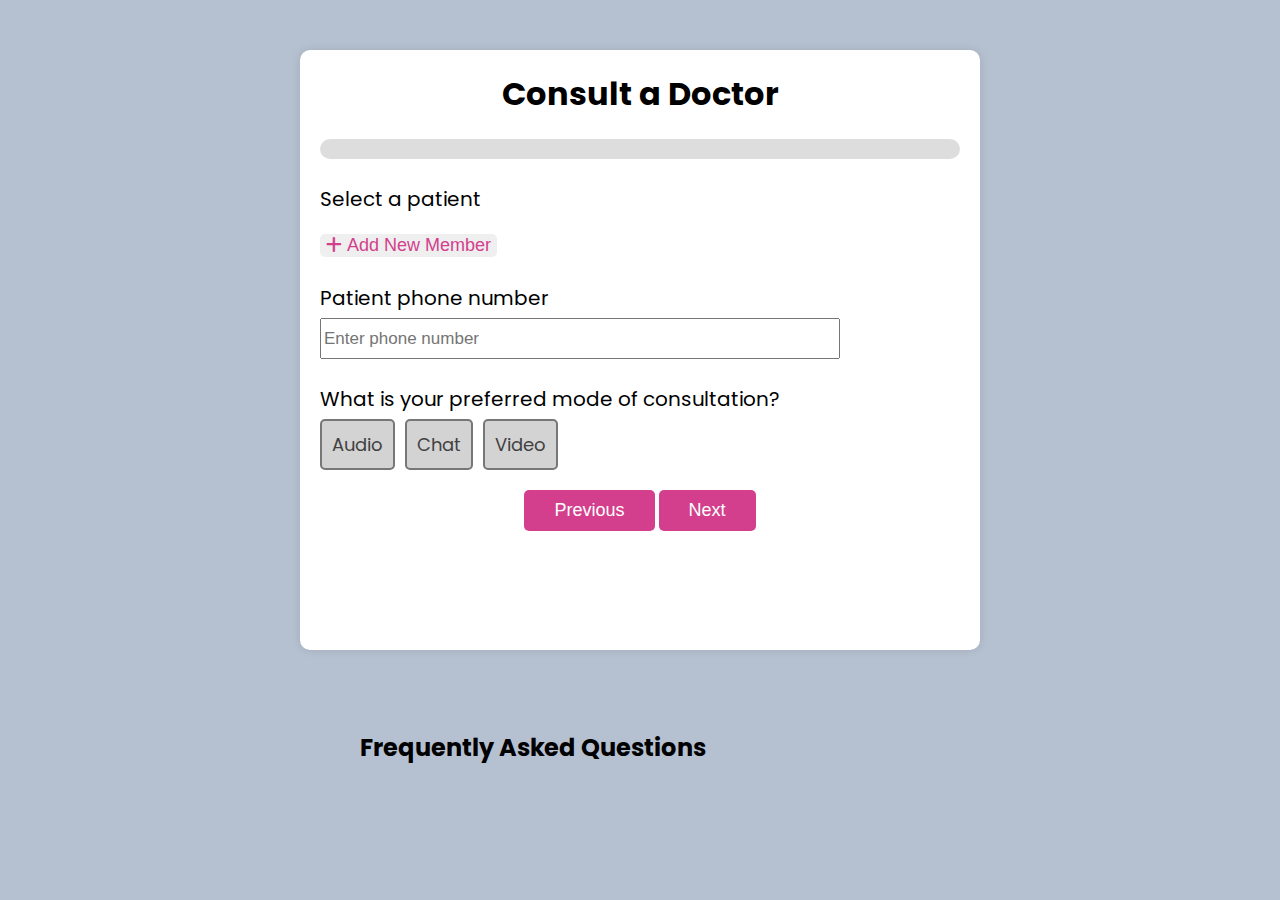
==== finddoc2.html @ 89c43ac7 "Add files via upload" ====
<!DOCTYPE html>
<html lang="en">
<head>
<meta charset="UTF-8">
<meta name="viewport" content="width=device-width, initial-scale=1.0">
<title>Consult a Doctor</title>
<link href='https://fonts.googleapis.com/css?family=Poppins' rel='stylesheet'>
<link rel="stylesheet" href="https://cdnjs.cloudflare.com/ajax/libs/font-awesome/6.0.0-beta3/css/all.min.css">
<link rel="stylesheet" href="finddoc2.css">
<script src="https://code.jquery.com/jquery-3.6.0.min.js"></script>
</head>

<body>

<div class="container">
  
  <h1>Consult a Doctor</h1>

  <div class="progress-bar">
    <div class="progress" style="width: 0%;"></div>
  </div>

  <div class="page active">
    <!-- Page 1 Content -->
    <br>
    <div class="label">Select a patient</div>
    <button id="addMemberButton" onclick="openModal()"><i class="fa-solid fa-plus"></i> Add New Member</button>
    
    <div id="myModal" class="modal">
        <div class="modal-content">
            <span onclick="closeModal()" style="float:right; cursor:pointer;">&times;</span>
            <h2>Add New Member</h2>
            <form id="patientForm">
                <label for="name">Name:</label><br>
                <input type="text" id="name" name="name" required><br>
                <label for="age">Age:</label><br>
                <input type="number" id="age" name="age" required><br>
                <label for="gender">Gender:</label><br>
                <select id="gender" name="gender" required>
                    <option value="">Select gender</option>
                    <option value="male">Male</option>
                    <option value="female">Female</option>
                    <option value="other">Other</option>
                </select><br><br>
                <button type="button" id="submitButton" style="display: none;" onclick="savePatient()">Submit</button>
            </form>
        </div>
    </div>

    <div id="patientContainer"></div>
    <br>
    <div class="label">Patient phone number</div>
    <input class="inputbox" type="text" placeholder="Enter phone number">
    <br><br>
    <div class="label">What is your preferred mode of consultation?</div>
    <div class="options">
        <input type="radio" id="audio" name="option" value="audio">
        <label for="audio" class="option">Audio</label>
      
        <input type="radio" id="chat" name="option" value="chat">
        <label for="chat" class="option">Chat</label>
      
        <input type="radio" id="video" name="option" value="video">
        <label for="video" class="option">Video</label>
      </div>
  </div>

  <div class="page">
    <!-- Page 2 Content -->
    <br>
    <div class="label">Tell us your symptoms</div>

    <div class="symptoms">
        <input type="text" id="inputSymptom" placeholder="Type your symptom">
        <button id="addSymptom">Add</button><br>
      </div>
    
      <div class="suggested-symptoms">
        <div class="suggested-symptom">Fever <i class="fas fa-plus"></i></div>
        <div class="suggested-symptom">Cough <i class="fas fa-plus"></i></div>
        <div class="suggested-symptom">Headache <i class="fas fa-plus"></i></div>
        <div class="suggested-symptom">Nausea <i class="fas fa-plus"></i></div>
        <div class="suggested-symptom">Fatigue <i class="fas fa-plus"></i></div>
        <div class="suggested-symptom">Sore Throat <i class="fas fa-plus"></i></div>
        <div class="suggested-symptom">Shortness of Breath <i class="fas fa-plus"></i></div>
        <div class="suggested-symptom">Muscle Pain <i class="fas fa-plus"></i></div>
      </div>
  </div>

  <div class="page">
    <!-- Page 3 Content -->
    <br>
    <div class="label">Select your speciality</div>
    <br>
    <div class="optionsdoc">
        <div class="scrollable-options">
            <input type="radio" id="GeneralPhysician" name="speciality" value="GeneralPhysician">
            <label for="GeneralPhysician" class="option">General Physician</label>
    
            <input type="radio" id="Gynaecologist" name="speciality" value="Gynaecologist">
            <label for="Gynaecologist" class="option">Gynaecologist</label>
    
            <input type="radio" id="SkinHairSpecialist" name="speciality" value="SkinHairSpecialist">
            <label for="SkinHairSpecialist" class="option">Skin & Hair Specialist</label>
    
            <input type="radio" id="Cardiologist" name="speciality" value="Cardiologist">
            <label for="Cardiologist" class="option">Cardiologist</label>
    
            <input type="radio" id="Dermatologist" name="speciality" value="Dermatologist">
            <label for="Dermatologist" class="option">Dermatologist</label>
    
            <input type="radio" id="Endocrinologist" name="speciality" value="Endocrinologist">
            <label for="Endocrinologist" class="option">Endocrinologist</label>
    
            <input type="radio" id="Neurologist" name="speciality" value="Neurologist">
            <label for="Neurologist" class="option">Neurologist</label>
    
            <input type="radio" id="OrthopedicSurgeon" name="speciality" value="OrthopedicSurgeon">
            <label for="OrthopedicSurgeon" class="option">Orthopedic Surgeon</label>
    
            <input type="radio" id="Pediatrician" name="speciality" value="Pediatrician">
            <label for="Pediatrician" class="option">Pediatrician</label>
        </div>
    </div>
  </div>

  <div class="page">
    <!-- Page 4 Content -->
    <br>
    <div class="creditcard">
        <h3>Billing Information</h3>
        <div class="form-group">
          <label for="cardNumber">Card Number</label>
          <input type="text" id="cardNumber" placeholder="Enter card number">
        </div>
        <div class="form-group">
          <label for="expiryDate">Expiry Date</label>
          <input type="text" id="expiryDate" placeholder="MM/YYYY">
        </div>
        <div class="form-group">
          <label for="cvv">CVV</label>
          <input type="text" id="cvv" placeholder="Enter CVV">
        </div>
    </div>
    <div class="or-text">OR</div>
    <div class="upi">
        <h3>UPI Payment</h3>
        <div class="form-group">
          <label for="upiId">UPI ID</label>
          <input type="text" id="upiId" placeholder="Enter UPI ID">
        </div>
    </div>


  </div>

  <div class="btn-container">
    <button class="btn" id="prevBtn">Previous</button>
    <button class="btn" id="nextBtn">Next</button>
  </div>



</div>
<div id="faq-section">
  <h2>Frequently Asked Questions</h2>
  <div id="faqs"></div>
</div>

<script src="finddoc2.js"></script>
</body>
</html>
---- finddoc2.css ----
body {
    font-family:'Poppins';
    margin: 0;
    padding: 0;
    background-color: #B5C0D0;
  }
  .container {
    width: 50%;
    height:560px;
    margin: 50px auto;
    padding: 20px;
    background-color: #fff;
    border-radius: 10px;
    box-shadow: 0 0 10px rgba(0, 0, 0, 0.1);
    text-align: center;
  }
  h1 {
    margin-top: 0;
  }
  .progress-bar {
    width: 100%;
    margin-top: 20px;
    height: 20px;
    background-color: #ddd;
    border-radius: 10px;
    overflow: hidden;
    position: relative;
  }
  .progress-bar .progress {
    width: 0%;
    height: 100%;
    background-color: #d33f8d;
    position: absolute;
    transition: width 0.5s ease;
  }
  .page {
    display: none;
    text-align: left;
  }
  .page.active {
    display: block;
  }
  .btn {
    margin-top: 20px;
    padding: 10px 30px;
    background-color: #d33f8d;
    color: #fff;
    border: none;
    font-size: 18px;
    font-weight: 500;
    border-radius: 5px;
    cursor: pointer;
  }

  .modal {
        display: none;
        position: fixed;
        z-index: 1;
        left: 0;
        top: 0;
        width:100%;
        height: 100%;
        overflow: auto;
        background-color: rgb(0,0,0);
        background-color: rgba(0,0,0,0.4);
        padding-top: 60px;



    }
    .modal-content {
        background-color: #fefefe;
        margin: 5% auto;
        padding: 20px;
        border: 1px solid #888;
        width: 30%;
        height:auto;
    }
    /* Styles for patient rectangles */
    .patient {
        border: 1px solid #ccc;
        padding: 10px;
        margin: 10px;
        width: 200px;
        display: inline-block;
        cursor: pointer;
    }
    #addMemberButton{
        margin-top: 20px;
        color: #d33f8d;
        border: none;
        font-size: 18px;
        font-weight: 500;
        border-radius: 5px;
        cursor: pointer;
    }
    #submitButton{
        margin-bottom:10px;
        background-color: #d33f8d;
        color:white;
        border: none;
        padding:4px 10px;
        font-size:18px;
        font-weight: 500;
        border-radius: 5px;
        cursor: pointer; 
    }
    .label{
        font-size: 20px;
    }
    .inputbox{
        font-size:17px;
        width:40vw;
        height:35px;
        margin-top:5px;
    }
    .options {
    display: flex;
  }

  .option {
    padding: 10px 20px;
    border: 2px solid #777777;
    border-radius: 5px  ;
    cursor: pointer;
    margin-right: 10px;
    margin-top: 5px;
    background-color: #d3d3d3;
    color:#414141;
    
  }

  .option:hover {
    background-color: #d3d3d3;
  }

  input[type="radio"] {
    display: none;
  }

  input[type="radio"]:checked + label {
    background-color: #fff;
    border: 2px solid #d33f8d;
    color:#000;

  }
  .symptoms {
    margin-bottom: 20px;
  }

  .symptom {
    display: inline-block;
    margin-right: 10px;
    margin-bottom: 10px;
    padding: 5px 10px;
    background-color: #e0e0e0;
    border-radius: 5px;
  }

  .symptom .remove {
    color: #d33f8d;
    cursor: pointer;
    margin-left: 5px;
  }

  .suggested-symptoms {
    margin-top: 20px;
  }

  .suggested-symptom {
    display: inline-block;
    margin-right: 10px;
    margin-bottom: 10px;
    padding: 5px 10px;
    background-color: #d3d3d3;
    border-radius: 5px;
    cursor: pointer;
  }
  
  .selected {
    border-color: #d33f8d; /* Change border color to desired color */
}
#addSymptom{
    margin-bottom:10px;
    background-color: #d33f8d;
    color:white;
    border: none;
    padding:4px 10px;
    font-size:15px;
    font-weight: 500;
    border-radius: 5px;
    cursor: pointer;    
}
#inputSymptom{
    font-size:15px;
    width:220px;
    height:25px;
}
.scrollable-options {
    max-height: 300px; /* Adjust as needed */
    overflow-y: auto;
}

.option {
    display: block;
    padding: 10px;
    font-size: 18px;
    cursor: pointer;
}

.option:hover {
    background-color: #f0f0f0;
}
.form-group {
    margin-bottom: 20px;
  }
  
  .form-group label {
    font-weight: bold;
  }
  
  .form-group input {
    width: 100%;
    padding: 10px;
    border-radius: 5px;
    border: 1px solid #ccc;
    box-sizing: border-box;
  }
  
  .or-text {
    text-align: center;
    margin-bottom: 20px;
    font-weight: bold;
    width: 10%; 
    position:relative;
    top:150px;
    color:#414141;

  }
  .creditcard{
    
    margin-left: 30px;
  }
  .upi{
    position: relative;
    top:70px;
  }
  .creditcard, .upi {
    width: 40%;
  }
  .creditcard, .or-text, .upi {
    display: inline-block;
    vertical-align: top; 

  }
  #faq-section {
    margin: 20px;
    padding: 10px;
    margin:50px 350px;
  }
  .faq {
    margin-bottom: 20px;
  }
  .faq h3 {
    margin-bottom: 5px;
    color: #007bff;
  }
  .faq p {
    margin-left: 20px;
  }
  .faq-question {
    cursor: pointer;
    background-color: transparent;
    border: none;
    outline: none;
    padding: 10px;
    width: 100%;
    text-align: left;
    font-size: 16px;
  }

  .faq-answer {
    padding-left: 20px;
    padding-bottom: 10px;
  }
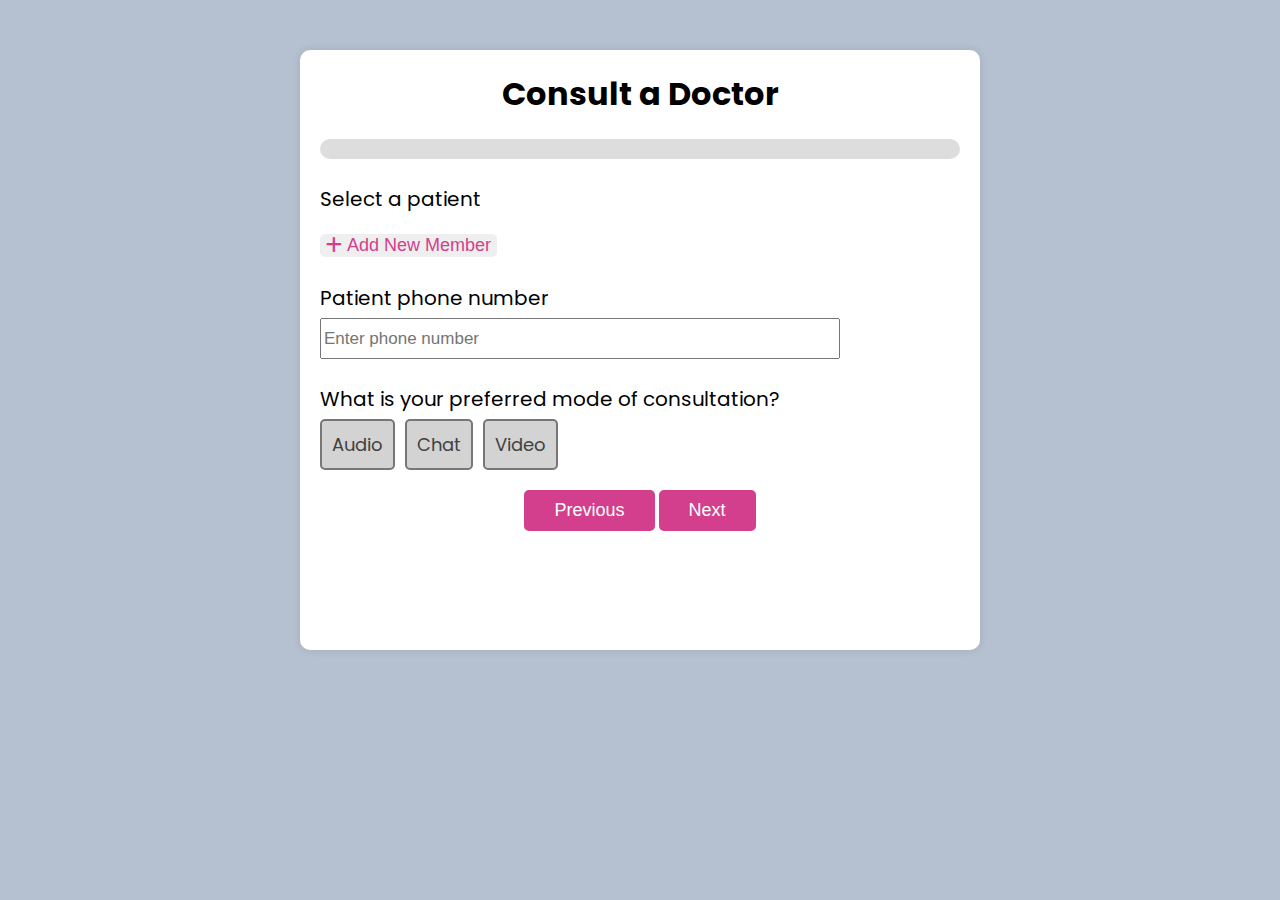
==== commit 455f7c4e: "Update finddoc2.html" ====
--- a/finddoc2.html
+++ b/finddoc2.html
@@ -162,10 +162,6 @@
 
 
 </div>
-<div id="faq-section">
-  <h2>Frequently Asked Questions</h2>
-  <div id="faqs"></div>
-</div>
 
 <script src="finddoc2.js"></script>
 </body>
